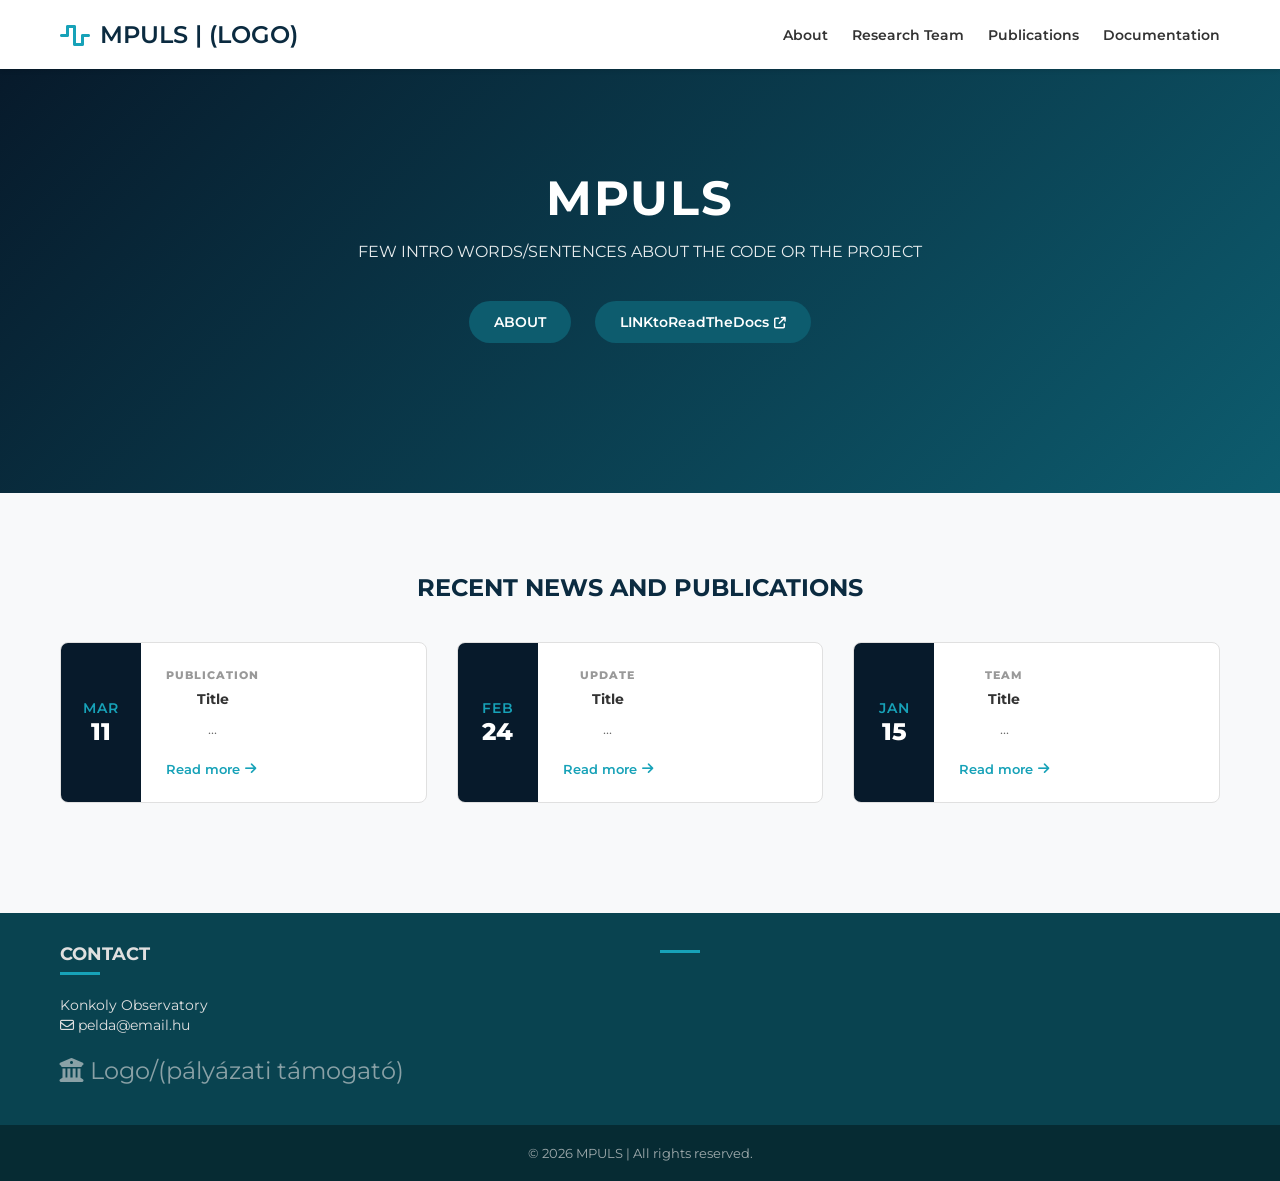
==== index.html @ 066312ba "Add html files" ====
<!DOCTYPE html>
<html lang="hu">
<head>
    <meta charset="UTF-8">
    <meta name="viewport" content="width=device-width, initial-scale=1.0">
    <title>MPULS</title>
    <link href="https://fonts.googleapis.com/css2?family=Montserrat:wght@400;600;800&display=swap" rel="stylesheet">
    <link rel="stylesheet" href="https://cdnjs.cloudflare.com/ajax/libs/font-awesome/6.4.0/css/all.min.css">
    <link rel="stylesheet" href="style.css">
    <link rel="icon" type="image/gif" href=""/>
</head>
<body>

    <nav>
        <div class="container">
            <div class="logo">
            <a href="index.html" style="text-decoration: none; color: inherit; display: flex; align-items: center; gap: 10px;">
                <i class="fa-solid fa-wave-square" style="color:#17a2b8;"></i>
                MPULS | (LOGO)
            </a>
            </div>
            <div class="menu">
                <a href="about.html">About</a>
                <a href="team.html">Research Team</a>
                <a href="publications.html">Publications</a>
                <a href="#">Documentation</a>
            </div>
        </div>
    </nav>

    <header class="hero">
        <div class="container">
            <h1>MPULS</h1>
            <p>FEW INTRO WORDS/SENTENCES ABOUT THE CODE OR THE PROJECT</p>
            <div>
                <a href="about.html" class="btn btn-primary">ABOUT</a>
                <a href="#" class="btn btn-secondary">LINKtoReadTheDocs<i class="fa-solid fa-arrow-up-right-from-square" style="font-size: 12px; margin-left:5px;"></i></a>
            </div>
        </div>
    </header>

    <div class="container">
        <section class="news-section">
            <h2>RECENT NEWS AND PUBLICATIONS</h2>
            <div class="news-grid">
                
                <a href="publications.html" class="news-item">
                    <div class="news-date">
                        <span class="month">MAR</span>
                        <span class="day">11</span>
                    </div>
                    <div class="news-content">
                        <div class="news-category">PUBLICATION</div>
                        <h4>Title</h4>
                        <p>...</p>
                        <span class="read-more">Read more <i class="fa-solid fa-arrow-right"></i></span>
                    </div>
                </a>

                <a href="publications.html" class="news-item">
                    <div class="news-date">
                        <span class="month">FEB</span>
                        <span class="day">24</span>
                    </div>
                    <div class="news-content">
                        <div class="news-category">UPDATE</div>
                        <h4>Title</h4>
                        <p>...</p>
                        <span class="read-more">Read more <i class="fa-solid fa-arrow-right"></i></span>
                    </div>
                </a>

                <a href="team.html" class="news-item">
                    <div class="news-date">
                        <span class="month">JAN</span>
                        <span class="day">15</span>
                    </div>
                    <div class="news-content">
                        <div class="news-category">TEAM</div>
                        <h4>Title</h4>
                        <p>...</p>
                        <span class="read-more">Read more <i class="fa-solid fa-arrow-right"></i></span>
                    </div>
                </a>

            </div>
        </section>
    </div>
    
    <footer class="site-footer">
        <div class="container footer-content">
            
            <div class="footer-column">
                <h4>CONTACT</h4>
                <a href="https://www.konkoly.hu/" target="_blank" rel="noopener noreferrer"> Konkoly Observatory
                </a>
                <p><i class="fa-regular fa-envelope"></i> pelda@email.hu</p>
                <p></p>
                <p></p>
                <div class="footer-logos">
                    <i class="fa-solid fa-building-columns"></i> Logo/(pályázati támogató)
                </div>
            </div>

            <div class="footer-column">
                <h4></h4>
                
            </div>

        </div>
        
        <div class="footer-bottom">
            <div class="container">
                <p>&copy; 2026 MPULS | All rights reserved.</p>
            </div>
        </div>
    </footer>

</body>
</html>
---- style.css ----
/* Alap */
        * {
            margin: 0;
            padding: 0;
            box-sizing: border-box;
            font-family: 'Montserrat', sans-serif;
        }
        body {
            background-color: #f8f9fa;
            color: #333;
        }
        .container {
            max-width: 1200px;
            margin: 0 auto;
            padding: 0 20px;
        }

        /* Nav-bar beállítások */
        nav {
            background-color: #fff;
            padding: 20px 0;
            position: sticky; 
            top: 0; 
            z-index: 100;
            box-shadow: 0 2px 4px rgba(0,0,0,0.1);
        }

        nav .container {
            display: flex;
            justify-content: space-between; 
            align-items: center;
            width: 100%; 
        }

        .logo a{
            text-decoration: none;
            color: inherit;
            font-weight: 600;
        }

        .logo {
            font-weight: 800;
            font-size: 24px;
            color: #0B2B40;
            display: flex;
            align-items: center;
            gap: 15px;
        }

        .logo img {
            height: 40px; 
        }

        .menu a {
            text-decoration: none;
            color: #333;
            margin-left: 20px;
            font-weight: 600;
            font-size: 14px;
            transition: color 0.3s;
        }

        .menu a:hover {
            color: #17a2b8;
        }
        nav {
            display: flex;
            justify-content: space-between;
            align-items: center;
            padding: 20px 0;
            background-color: #fff;
            position: sticky;
             z-index: 100;
             box-shadow: 0 2px 4px rgba(0,0,0,0.1);
        }
        

        /* Hero section beállítások */
        .hero {
            background: linear-gradient(135deg, #071a2b 0%, #0d5c6e 100%);
            color: white;
            text-align: center;
            padding: 100px 20px 150px 20px; 
        }
        .hero h1 {
            font-size: 48px;
            margin-bottom: 15px;
            letter-spacing: 2px;
        }
        .hero p {
            font-size: 16px;
            margin-bottom: 40px;
            font-weight: 400;
            opacity: 0.9;
        }
        .btn {
            text-decoration: none;
            padding: 12px 25px;
            border-radius: 25px;
            font-weight: 600;
            font-size: 14px;
            margin: 0 10px;
            display: inline-block;
            transition: transform 0.2s;
        }
        .btn:hover {
            transform: scale(1.05);
        }
        .btn-primary {
            background-color: #0d5c6e;
            color: white;
        }
        .btn-secondary {
            background-color: #0d5c6e;
            color: white;
        }
        .pillars {
            display: flex;
            justify-content: space-between;
            gap: 30px;
            margin-top: -80px; 
            position: relative;
            z-index: 10;
        }
        .card {
            background: white;
            padding: 40px 30px;
            border-radius: 12px;
            box-shadow: 0 10px 30px rgba(0,0,0,0.1);
            text-align: center;
            flex: 1;
        }
        .card i {
            font-size: 40px;
            color: #17a2b8;
            margin-bottom: 20px;
        }
        .card h3 {
            font-size: 18px;
            margin-bottom: 15px;
            color: #0B2B40;
        }
        .card p {
            font-size: 14px;
            color: #666;
            line-height: 1.6;
        }

        /* News section */
        .news-section {
            padding: 80px 0;
            text-align: center;
        }
        .news-section h2 {
            font-size: 24px;
            color: #0B2B40;
            margin-bottom: 40px;
        }
        
        .news-grid {
            display: grid;
            grid-template-columns: repeat(auto-fit, minmax(300px, 1fr));
            gap: 30px;
        }

        .news-item {
            display: flex;
            background: white;
            border-radius: 8px;
            border: 1px solid #e0e0e0; 
            overflow: hidden;
            text-decoration: none;
            color: inherit;
            transition: transform 0.3s ease, box-shadow 0.3s ease, border-color 0.3s ease;
        }

        .news-item:hover {
            transform: translateY(-5px);
            box-shadow: 0 10px 25px rgba(0,0,0,0.08);
            border-color: #17a2b8; 
        }

        /* A bal oldali dátum blokk */
        .news-date {
            background-color: #071a2b; 
            color: white;
            padding: 20px 15px;
            display: flex;
            flex-direction: column;
            align-items: center;
            justify-content: center;
            min-width: 80px;
        }

        .news-date .month {
            font-size: 14px;
            font-weight: 600;
            letter-spacing: 1px;
            color: #17a2b8;
        }

        .news-date .day {
            font-size: 24px;
            font-weight: 800;
        }

        .news-content {
            padding: 25px;
            display: flex;
            flex-direction: column;
        }

        .news-category {
            font-size: 11px;
            font-weight: 800;
            color: #999;
            letter-spacing: 1px;
            margin-bottom: 8px;
        }

        .news-content h4 {
            font-size: 18px;
            color: #0B2B40;
            margin-bottom: 10px;
            line-height: 1.3;
        }

        .news-content p {
            font-size: 14px;
            color: #666;
            line-height: 1.6;
            margin-bottom: 20px;
            flex-grow: 1; 
        }
        .read-more {
            font-size: 13px;
            font-weight: 600;
            color: #17a2b8;
            display: flex;
            align-items: center;
            gap: 5px;
        }

        .news-item:hover .read-more i {
            transform: translateX(5px); 
            transition: transform 0.3s ease;
        }
        .news-item .img-placeholder {
            width: 80px;
            height: 80px;
            background-color: #0d5c6e;
            border-radius: 6px;
        }
        .news-item h4 {
            font-size: 14px;
            color: #333;
        }
        /* LÁBLÉC */
        .site-footer {
            background-color: #094350; 
            color: #e0e0e0;
            padding: 30px 0 0 0;
            margin-top: 30px;
        }

        .footer-content {
            display: flex;
            justify-content: space-between;
            gap: 40px;
            flex-wrap: wrap; 
            padding-bottom: 40px;
        }

        .footer-column {
            flex: 1;
            min-width: 250px; 
        }

        .footer-column h4 {
            color: #e0e0e0;
            font-size: 18px;
            margin-bottom: 20px;
            position: relative;
            padding-bottom: 10px;
        }

        .footer-column h4::after {
            content: '';
            position: absolute;
            left: 0;
            bottom: 0;
            width: 40px;
            height: 3px;
            background-color: #17a2b8; 
        }
        .footer-column p {
            font-size: 14px;
            line-height: 1.6;
            margin-bottom: 10px;
        }

        .footer-column ul {
            list-style: none; 
        }

        .footer-column ul li {
            margin-bottom: 10px;
        }

        .footer-column a {
            color: #e0e0e0;
            text-decoration: none;
            font-size: 14px;
            transition: color 0.3s;
        }

        .footer-column a:hover {
            color: #17a2b8; 
        }

        .footer-logos {
            margin-top: 20px;
            font-size: 24px;
            color: #e0e0e0;
            opacity: 0.6;
        }

        .social-links {
            margin-top: 15px;
            display: flex;
            gap: 15px;
        }

        .social-links a {
            font-size: 20px;
            color: #e0e0e0;
            opacity: 0.8;
        }

        .social-links a:hover {
            opacity: 1;
            color: #17a2b8;
        }

        /* rights */
        .footer-bottom {
            background-color: #062b33;
            padding: 20px 0;
            text-align: center;
        }

        .footer-bottom p {
            font-size: 13px;
            margin: 0;
            opacity: 0.7;
        }
    /* ALOLDALAK */

        .page-header {
            background: linear-gradient(135deg, #071a2b 0%, #0d5c6e 100%);
            color: white;
            text-align: center;
            padding: 60px 20px;
        }

        .page-header h1 {
            font-size: 36px;
            margin-bottom: 10px;
            letter-spacing: 1px;
        }

        .page-header p {
            font-size: 16px;
            opacity: 0.9;
        }

        .team-section {
            padding: 40px 0;
        }

        .team-grid {
            display: grid;
            grid-template-columns: repeat(auto-fit, minmax(280px, 1fr));
            gap: 30px;
        }

        .team-card {
            background: white;
            border-radius: 12px;
            padding: 40px 30px;
            text-align: center;
            box-shadow: 0 5px 15px rgba(0,0,0,0.05);
            transition: transform 0.3s ease;
        }

        .team-card:hover {
            transform: translateY(-5px); 
            box-shadow: 0 10px 20px rgba(0,0,0,0.1);
        }

        .team-img-placeholder {
            width: 120px;
            height: 120px;
            border-radius: 50%; 
            background-color: #0d5c6e;
            margin: 0 auto 20px auto;
        }

        .team-card h3 {
            color: #0B2B40;
            font-size: 20px;
            margin-bottom: 5px;
        }

        .team-card .role {
            color: #17a2b8;
            font-weight: 600;
            font-size: 14px;
            margin-bottom: 15px;
        }

        .team-card p {
            font-size: 14px;
            color: #666;
            line-height: 1.6;
            margin-bottom: 20px;
        }

        .team-social a {
            color: #0B2B40;
            font-size: 18px;
            margin: 0 10px;
            transition: color 0.3s;
        }

        .team-social a:hover {
            color: #17a2b8;
        }
        /* PUBLIKÁCIÓK OLDAL */

        .publications-section {
            padding: 60px 0;
            max-width: 900px; 
            margin: 0 auto;
        }

        .pub-year-header {
            font-size: 28px;
            color: #0B2B40;
            margin: 50px 0 20px 0;
            padding-bottom: 10px;
            border-bottom: 3px solid #17a2b8;
        }

        .pub-card {
            background-color: #fff;
            padding: 25px 30px;
            border-radius: 8px;
            box-shadow: 0 4px 10px rgba(0,0,0,0.05);
            margin-bottom: 25px;
            border-left: 5px solid #17a2b8; 
            transition: transform 0.2s ease, box-shadow 0.2s ease;
        }

        .pub-card:hover {
            transform: translateX(5px); 
            box-shadow: 0 6px 15px rgba(0,0,0,0.1);
        }

        .pub-title {
            font-size: 18px;
            color: #0B2B40;
            margin-bottom: 8px;
            line-height: 1.4;
        }

        .pub-authors {
            font-size: 15px;
            color: #444;
            margin-bottom: 5px;
        }

        .pub-journal {
            font-size: 14px;
            color: #666;
            margin-bottom: 15px;
        }

        .pub-links {
            display: flex;
            gap: 10px;
            flex-wrap: wrap; 
        }

        .pub-badge {
            padding: 5px 12px;
            font-size: 12px;
            font-weight: 600;
            border-radius: 4px;
            text-decoration: none;
            color: white;
            transition: opacity 0.3s;
        }

        .pub-badge:hover {
            opacity: 0.8;
        }

        
        .pub-badge.arxiv {
            background-color: #b31b1b; 
        }

        .pub-badge.doi {
            background-color: #0B2B40; 
        }

        .pub-badge.pdf {
            background-color: #17a2b8;
        }
        /* ABOUT */

        .about-section {
            padding: 60px 0;
        }

        .about-content {
            max-width: 800px; 
            margin: 0 auto;   
            background: #fff;
            padding: 40px 50px;
            border-radius: 12px;
            box-shadow: 0 5px 20px rgba(0,0,0,0.03);
        }

        .about-content h2 {
            color: #0B2B40;
            font-size: 26px;
            margin-top: 40px;
            margin-bottom: 20px;
            padding-bottom: 10px;
            border-bottom: 2px solid #e0e0e0;
        }

        .about-content h2:first-of-type {
            margin-top: 0; 
        }

        .about-content p {
            font-size: 16px;
            line-height: 1.8; 
            color: #444;
            margin-bottom: 20px;
        }

        
        .about-list {
            list-style: none;
            margin-bottom: 30px;
        }

        .about-list li {
            font-size: 16px;
            line-height: 1.6;
            color: #444;
            margin-bottom: 15px;
            display: flex;
            align-items: flex-start;
            gap: 15px;
        }

        .about-list li i {
            margin-top: 4px; 
        }

       
        .tech-box {
            display: flex;
            align-items: flex-start;
            gap: 20px;
            background-color: #f0f7f9; 
            padding: 25px;
            border-radius: 8px;
            border-left: 4px solid #17a2b8;
            margin: 30px 0;
        }

        .tech-icon {
            font-size: 40px;
            color: #0B2B40;
        }

        .tech-box h4 {
            color: #0B2B40;
            font-size: 18px;
            margin-bottom: 10px;
        }

        .tech-box p {
            margin-bottom: 0; 
            font-size: 15px;
        }


    /* MOBIL NÉZET */
    @media (max-width: 768px) {
        nav .container {
            flex-direction: column; 
            gap: 15px; 
        }
        
        .menu {
            display: flex;
            flex-wrap: wrap; 
            justify-content: center; 
            gap: 15px; 
        }

        .menu a {
            margin-left: 0; 
        }
    }
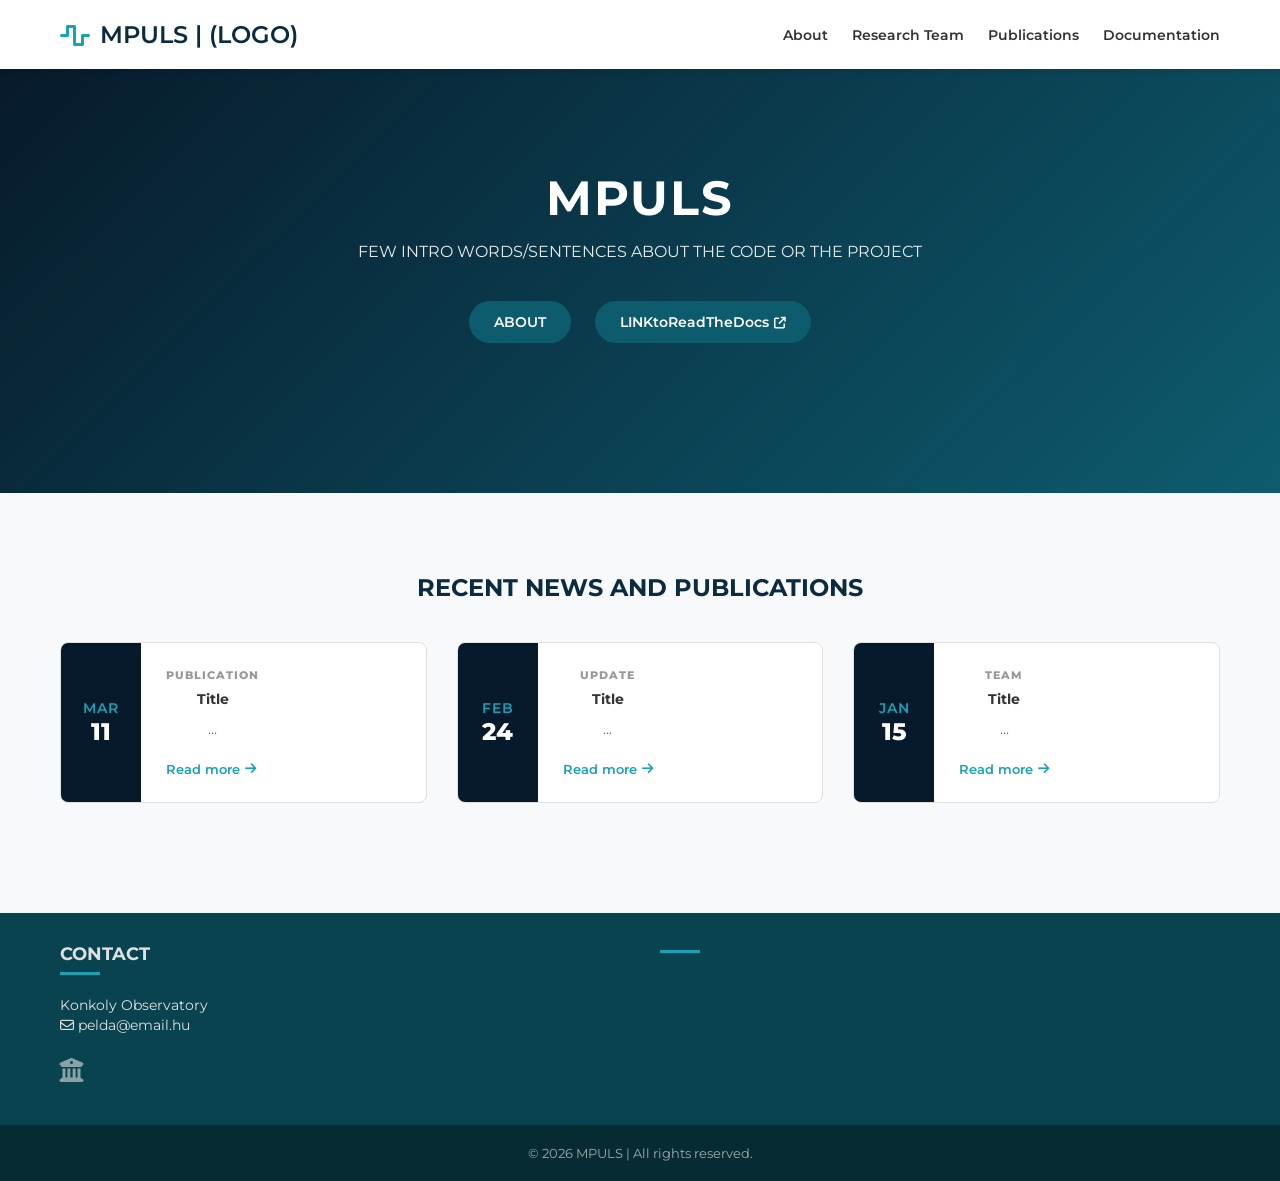
==== commit 35d24300: "Update footer" ====
--- a/index.html
+++ b/index.html
@@ -98,7 +98,7 @@
                 <p></p>
                 <p></p>
                 <div class="footer-logos">
-                    <i class="fa-solid fa-building-columns"></i> Logo/(pályázati támogató)
+                    <i class="fa-solid fa-building-columns"></i>
                 </div>
             </div>
 
@@ -117,4 +117,4 @@
     </footer>
 
 </body>
-</html>+</html>
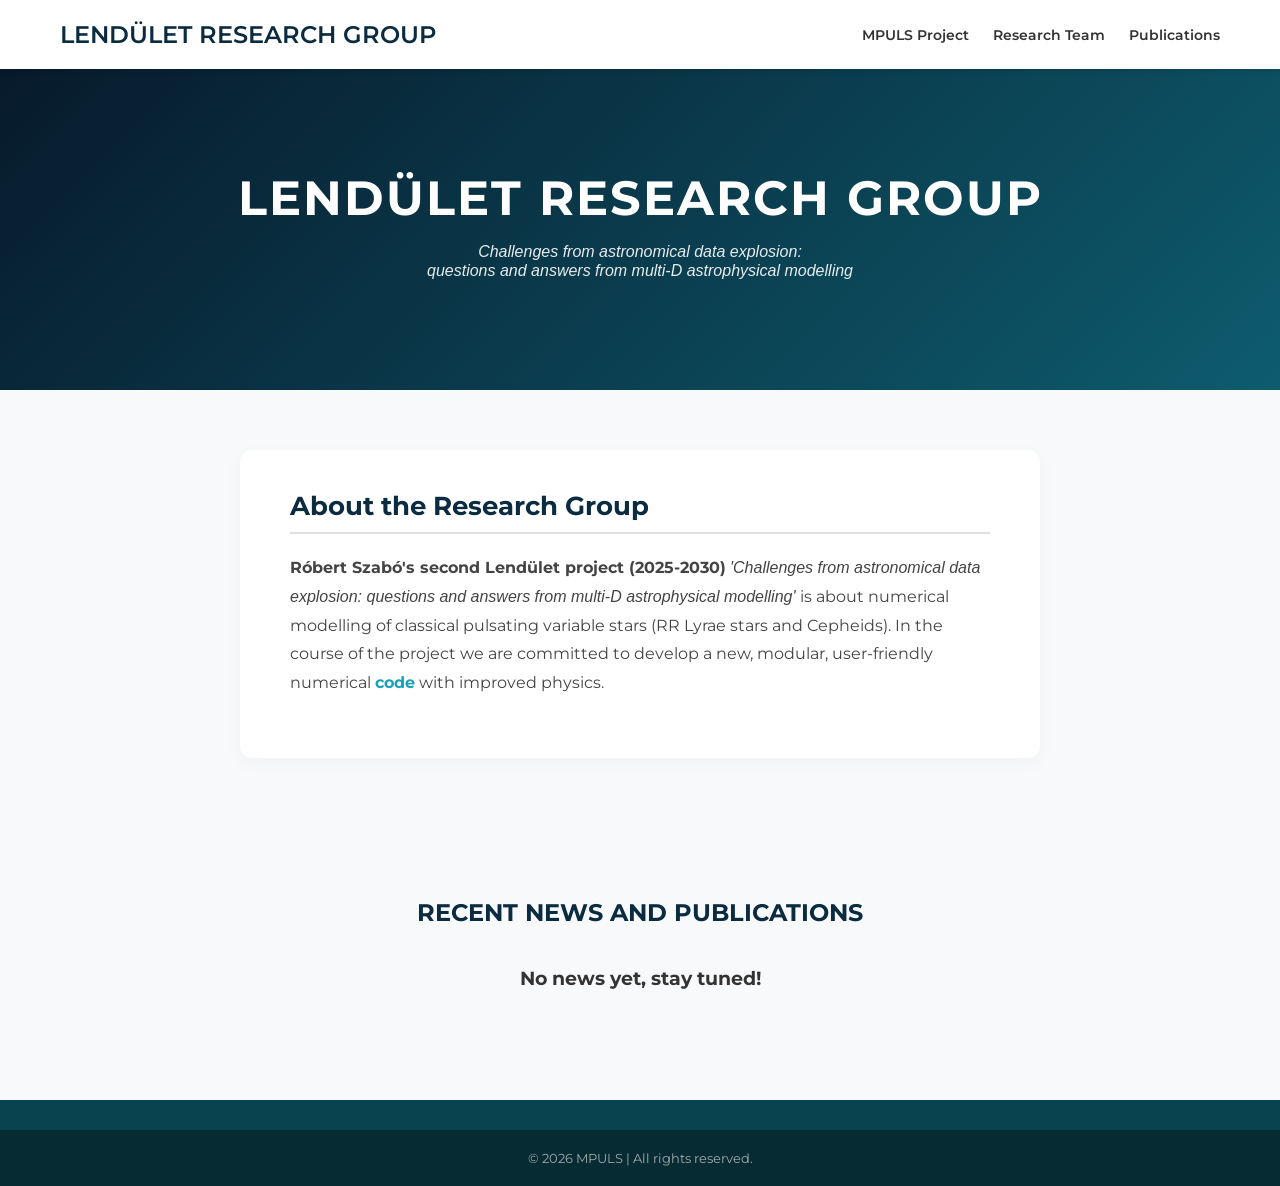
==== commit 17eac8f2: "updated page content, added images" ====
--- a/index.html
+++ b/index.html
@@ -3,7 +3,7 @@
 <head>
     <meta charset="UTF-8">
     <meta name="viewport" content="width=device-width, initial-scale=1.0">
-    <title>MPULS</title>
+    <title>LENDÜLET RESEARCH GROUP</title>
     <link href="https://fonts.googleapis.com/css2?family=Montserrat:wght@400;600;800&display=swap" rel="stylesheet">
     <link rel="stylesheet" href="https://cdnjs.cloudflare.com/ajax/libs/font-awesome/6.4.0/css/all.min.css">
     <link rel="stylesheet" href="style.css">
@@ -15,36 +15,40 @@
         <div class="container">
             <div class="logo">
             <a href="index.html" style="text-decoration: none; color: inherit; display: flex; align-items: center; gap: 10px;">
-                <i class="fa-solid fa-wave-square" style="color:#17a2b8;"></i>
-                MPULS | (LOGO)
+                LENDÜLET RESEARCH GROUP
             </a>
             </div>
             <div class="menu">
-                <a href="about.html">About</a>
+                <a href="mpuls.html">MPULS Project</a>
                 <a href="team.html">Research Team</a>
                 <a href="publications.html">Publications</a>
-                <a href="#">Documentation</a>
+                
             </div>
         </div>
     </nav>
 
     <header class="hero">
         <div class="container">
-            <h1>MPULS</h1>
-            <p>FEW INTRO WORDS/SENTENCES ABOUT THE CODE OR THE PROJECT</p>
-            <div>
-                <a href="about.html" class="btn btn-primary">ABOUT</a>
-                <a href="#" class="btn btn-secondary">LINKtoReadTheDocs<i class="fa-solid fa-arrow-up-right-from-square" style="font-size: 12px; margin-left:5px;"></i></a>
-            </div>
+            <h1>LENDÜLET RESEARCH GROUP</h1>
+            <p><i>Challenges from astronomical data explosion: <br> questions and answers from multi-D astrophysical modelling</i></p>
         </div>
     </header>
+
+    <div class="container">
+        <section class="about-section" style="padding: 60px 0;">
+            <div class="about-content" style="max-width: 800px; margin: 0 auto; text-align: left;">
+                <h2>About the Research Group</h2>
+                <p><strong>Róbert Szabó's second Lendület project (2025-2030)</strong> <i> 'Challenges from astronomical data explosion: questions and answers from multi-D astrophysical modelling' </i> is about numerical modelling of classical pulsating variable stars (RR Lyrae stars and Cepheids). In the course of the project we are committed to develop a new, modular, user-friendly numerical <strong><a href="mpuls.html" style="color: #17a2b8; text-decoration:none;">code</a></strong> with improved physics.</p>
+            </div>
+        </section>
+    </div>
 
     <div class="container">
         <section class="news-section">
             <h2>RECENT NEWS AND PUBLICATIONS</h2>
             <div class="news-grid">
                 
-                <a href="publications.html" class="news-item">
+                <!---<a href="publications.html" class="news-item">
                     <div class="news-date">
                         <span class="month">MAR</span>
                         <span class="day">11</span>
@@ -81,34 +85,14 @@
                         <p>...</p>
                         <span class="read-more">Read more <i class="fa-solid fa-arrow-right"></i></span>
                     </div>
-                </a>
+                </a>--->
+                <h3>No news yet, stay tuned!</h3>
 
             </div>
         </section>
     </div>
     
     <footer class="site-footer">
-        <div class="container footer-content">
-            
-            <div class="footer-column">
-                <h4>CONTACT</h4>
-                <a href="https://www.konkoly.hu/" target="_blank" rel="noopener noreferrer"> Konkoly Observatory
-                </a>
-                <p><i class="fa-regular fa-envelope"></i> pelda@email.hu</p>
-                <p></p>
-                <p></p>
-                <div class="footer-logos">
-                    <i class="fa-solid fa-building-columns"></i>
-                </div>
-            </div>
-
-            <div class="footer-column">
-                <h4></h4>
-                
-            </div>
-
-        </div>
-        
         <div class="footer-bottom">
             <div class="container">
                 <p>&copy; 2026 MPULS | All rights reserved.</p>
--- a/style.css
+++ b/style.css
@@ -80,7 +80,7 @@
             background: linear-gradient(135deg, #071a2b 0%, #0d5c6e 100%);
             color: white;
             text-align: center;
-            padding: 100px 20px 150px 20px; 
+            padding: 100px 20px 70px 20px; 
         }
         .hero h1 {
             font-size: 48px;
@@ -89,6 +89,7 @@
         }
         .hero p {
             font-size: 16px;
+            ;
             margin-bottom: 40px;
             font-weight: 400;
             opacity: 0.9;
@@ -99,7 +100,7 @@
             border-radius: 25px;
             font-weight: 600;
             font-size: 14px;
-            margin: 0 10px;
+            margin: 10 10px;
             display: inline-block;
             transition: transform 0.2s;
         }
@@ -167,17 +168,17 @@
             display: flex;
             background: white;
             border-radius: 8px;
-            border: 1px solid #e0e0e0; 
             overflow: hidden;
             text-decoration: none;
             color: inherit;
-            transition: transform 0.3s ease, box-shadow 0.3s ease, border-color 0.3s ease;
+            box-shadow: 0 5px 15px rgba(0,0,0,0.05);
+            transition: transform 0.3s ease;
         }
 
         .news-item:hover {
             transform: translateY(-5px);
-            box-shadow: 0 10px 25px rgba(0,0,0,0.08);
-            border-color: #17a2b8; 
+            box-shadow: 0 10px 25px rgba(0,0,0,0.1);
+            
         }
 
         /* A bal oldali dátum blokk */
@@ -372,7 +373,12 @@
         .page-header p {
             font-size: 16px;
             opacity: 0.9;
-        }
+            margin-top: 10px;
+            margin-bottom: 10px;
+            
+        }
+
+        /* TEAM OLDAL */
 
         .team-section {
             padding: 40px 0;
@@ -380,8 +386,20 @@
 
         .team-grid {
             display: grid;
-            grid-template-columns: repeat(auto-fit, minmax(280px, 1fr));
+            grid-template-columns: repeat(3, 1fr);
             gap: 30px;
+        }
+
+        @media (max-width: 900px) {
+            .team-grid {
+                grid-template-columns: repeat(2, 1fr);
+            }
+        }
+
+        @media (max-width: 500px) {
+            .team-grid {
+                grid-template-columns: 1fr;
+            }
         }
 
         .team-card {
@@ -404,6 +422,26 @@
             border-radius: 50%; 
             background-color: #0d5c6e;
             margin: 0 auto 20px auto;
+        }
+
+        .team-img-container {
+            width: 120px;
+            height: 120px;
+            border-radius: 50%;
+            background-color: #0d5c6e; 
+            margin: 0 auto 20px auto;
+            overflow: hidden; 
+            display: flex; 
+            justify-content: center;
+            align-items: center;
+            box-shadow: 0 5px 15px rgba(0,0,0,0.05); 
+        }
+
+        .team-img {
+            width: 100%; 
+            height: 100%;
+            object-fit: cover; 
+            display: block;
         }
 
         .team-card h3 {
@@ -531,6 +569,7 @@
             padding: 40px 50px;
             border-radius: 12px;
             box-shadow: 0 5px 20px rgba(0,0,0,0.03);
+            text-align: left;
         }
 
         .about-content h2 {
